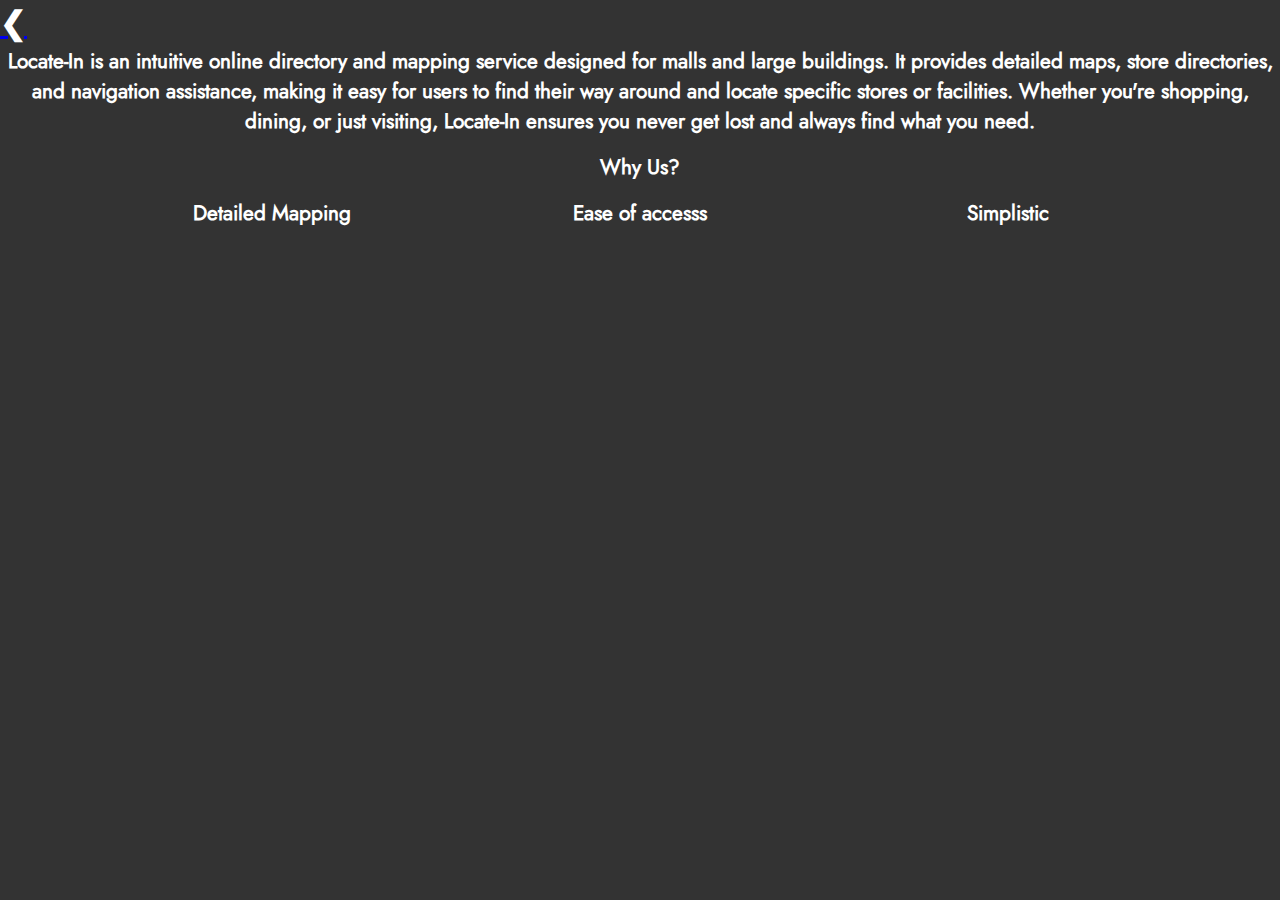
==== about.html @ 14023878 "Add files via upload" ====
<!DOCTYPE html>
<html lang="en">
<head>
    <meta charset="UTF-8">
    <meta name="viewport" content="width=device-width, initial-scale=1.0">
    <title>Locate-In</title>
    <link rel="stylesheet" href="/css/util.css">
    <link rel="stylesheet" href="/css/main.css">
    <link rel="stylesheet" href="/css/color.css">
    <link rel="stylesheet" href="/css/font.css">
</head>
<body class="bg gray flex">
    <div class="flex flow-column wrap gap gap-4 w100">
        <a href="home.html"><h1 id="arrow" class="text white">&#10094</h1></a>
        <div class="flex flow-column justify-center align-center" id="about-content">
            <h2 class="text white center">Locate-In is an intuitive online directory and mapping service designed for malls and large buildings. It provides detailed maps, store directories, and navigation assistance, making it easy for users to find their way around and locate specific stores or facilities. Whether you're shopping, dining, or just visiting, Locate-In ensures you never get lost and always find what you need.</h2>
            <h2 class="text white margin mt-4">Why Us?</h2>
            <div class="flex justify-evenly w100 margin mt-4" id="about-why">
                <div class="flex flow-column w15" id="text-about">
                    <h2 class="text white center">Detailed Mapping</h2>
                    <img class="margin mt-4 border rad-1" src="/img/about-1.jpg" alt="">
                </div>
                <div class="flex flow-column w15" id="text-about">
                    <h2 class="text white center">Ease of accesss</h2>
                    <img class="margin mt-4 border rad-1" src="/img/about-2.png" alt="">
                </div>
                <div class="flex flow-column w15" id="text-about">
                    <h2 class="text white center">Simplistic</h2>
                    <img class="margin mt-4 border rad-1" src="/img/about-3.png" alt="">
                </div>
            </div>
        </div>
    </div>
</body>
</html>
---- css/util.css ----
body{
    margin: 0;
}

h1,
h2,
h3,
h4,
h5,
h6 {
  margin: 0;
  font-weight: 600;
}

h5{
  font-size: 1rem;
}
h4{
  font-size: 1.1rem;
}
h3{
  font-size: 1.2rem;
}
h2{
  font-size: 1.3rem;
}
h1{
  font-size: 2rem;
}

a{
  font-size: 0.8rem;
}

/* width */
::-webkit-scrollbar {
  width: 10px;
}

/* Track */
::-webkit-scrollbar-track {
  background: var(--dark-gray);
}

/* Handle */
::-webkit-scrollbar-thumb {
  background: var(--primary-gray);
  border-radius: 10px;
}

/* Handle on hover */
::-webkit-scrollbar-thumb:hover {
  background: #555;
}

.flex {
  display: flex;

  &.flow-wrap {
    flex-flow: wrap;
  }
  &.flow-column {
    flex-flow: column;
  }
  &.align-center {
    align-items: center;
  }
  &.space-between {
    justify-content: space-between;
  }
  &.justify-center {
    justify-content: center;
  }
  &.justify-evenly{
    justify-content: space-evenly;
  }
  &.wrap{
    flex-wrap: wrap;
  }
}

  &.gap {
    &.gap-0-5 {
      gap: 0.25rem;
    }
    &.gap-1 {
      gap: 0.5rem;
    }
    &.gap-1-5 {
      gap: 0.75rem;
    }
    &.gap-2 {
      gap: 1rem;
    }
    &.gap-2-5 {
      gap: 1.25rem;
    }
    &.gap-3 {
      gap: 1.5rem;
    }
    &.gap-4 {
      gap: 2rem;
  }
}

.text{
  transition: .5s;

  /* Colors */
  &.white{
    color: #fff;
  }
  &.gray{
    color: var(--grey);
  }
  &.dark-gray{
    color: var(--dark-gray);
  }
  &.green{
    color: var(--green);
  }
  &.red{
    color: rgb(163, 59, 59);
  }

  /* Deco */
  &.underline{
    text-decoration: underline;
    text-underline-offset: 8px;
  }

  &.strikethrough{
    text-decoration: line-through;
  }

  /* Alignmen */
  &.center{
    text-align: center;
  }
}

.pointer{
  cursor: pointer;
}

.w100{
  width: 100%;
}

.w50{
  width: 50%;
}

.w30{
  width: 30%;
}

.w15{
  width: 15%;
}

.w2{
  width: 2vw;
}

.w15{
  width: 15vw;
}

.h100{
  height: 100%;
}

.h50{
  height: 50%;
}

.border{
  /* border style */
  &.border-solid{
    border-style: solid;
  }

  /* border width */
  &.border-w2{
    border-width: 2px;
  }
  *.border-w8{
    border-width: 8px;
  }

  /* border color */
  &.border-white{
    border-color: white;
  }
  &.border-pink{
    border-color: var(--shade-pink);
  }

  /* radius */
  &.rad-1{
    border-radius: .75rem;
  }
  &.rad-50{
    border-radius: 50%;
  }
}

.margin{
  &.mr-1{
    margin-right: .25rem;
  }
  &.mr-2{
    margin-right: .5rem;
  }
  &.mr-3{
    margin-right: .75rem;
  }
  &.mr-4{
    margin-right: 1rem;
  }
  &.auto{
    margin: 0 auto;
  }

  &.ml-1{
    margin-left: .25rem;
  }
  &.ml-2{
    margin-left: .5rem;
  }
  &.ml-3{
    margin-left: .75rem;
  }
  &.ml-4{
    margin-left: 1rem;
  }&.ml-auto{
    margin-left: auto;
  }

  &.mt-1{
    margin-top: .25rem;
  }
  &.mt-2{
    margin-top: .5rem;
  }
  &.mt-3{
    margin-top: .75rem;
  }
  &.mt-4{
    margin-top: 1rem;
  }
  &.mt-6{
    margin-top: 1.5rem;
  }
  &.mt-10{
    margin-top: 3rem;
  }
}

.bg{
  &.gray{
    background-color: var(--primary-gray);
  }
  &.d-gray{
    background-color: var(--dark-gray);
  }
}

.cover{
  object-fit: cover;
}

.h100vh{
  height: 100vh;
}
---- css/main.css ----
body{
    height: 100vh;
    width: 100vw;
    font-family: Josh;
    overflow-y: hidden;
}

body::-webkit-scrollbar {
    display: none;
    scrollbar-width: none;
    -ms-overflow-style: none;
}

#link{
    color: white;
    transition: all 0.2s ease;
}

#link:hover{
    color: var(--green);
    font-size: 13.5px;
}

#logo{
    letter-spacing: 8px;
    font-size: 2.4rem;
}

button{
    background-color: transparent;
    border: none;
}

#regist-box{
    width: 50vw;
    padding: 10vh 0.1vw;
    text-wrap: wrap;
    box-shadow: 0px 0 10px rgba(0, 0, 0, 0.2);
}

#regist-box button{
    color: white;
    background-color: var(--green);
    border-radius: 15px;
    padding: 1vh 2vw;
}

#regist-box h5{
    color: red;
    font-weight: lighter;
}

input[type=text]{
    border-radius: 15px;
    background-color: var(--dark-gray);
    font-size: 1.2rem;
    color: #ADADAD;
    padding: 1vh 1vw;
    border: none;
    box-shadow: 0px 0px 2px 0px rgb(0, 0, 0);
    transform: translateX(-5%);
}
input[type=email]{
    border-radius: 15px;
    background-color: var(--dark-gray);
    font-size: 1.2rem;
    color: #ADADAD;
    padding: 1vh 2vw;
    border: none;
}

input[type=password]{
    border-radius: 15px;
    background-color: var(--dark-gray);
    color: #ADADAD;
    font-size: 1.2rem;
    padding: 1vh 2vw;
    border: none;
}

#submit{
    font-size: 1rem;
    box-shadow: 0 2px 10px rgba(0, 0, 0, 0.3);
    transition: all 0.3s ease;
}

#submit:hover{
    font-size: 1.2rem;
    background-color: #689169;
    color: rgb(175, 175, 175);
}

#sidebar{
    border-radius: 0 15px 15px 0;
    padding: 0 3vw;
    height: 100%;
    box-shadow: 0px 0px 10px 0px rgba(0, 0, 0, 0.7);
}


#sidebar-content{
    display: flex;
}

#sidebar-content h6{
    font-size: 20px;
    margin-top: 20px;
    color: white;
}

.sidebar img{
    width: 20px;
}

.sidebar{
    border-radius: 0 10px 10px 0;
    padding: 0 3vw;
    height: 100%;
    position: fixed;
    top: 0;
    left: 0;
    height: 100vh;
    width: 200px;
    z-index: 999;
    background-color: var(--dark-gray);
    box-shadow: 0 2px 10px rgba(0, 0, 0, 0.4);
    flex-direction: column;
    align-items: flex-start;
    justify-content: flex-start;
    padding: 40px;
    display: none;
    list-style: none;
}

#settings, #settingsSide{
    display: none;
    padding: 20px;
    border-radius: 20px;
    border-style:solid;
    border-width:8px;
    border-color:#333333;
}

#settings-content, #settingsSide-content{
    height: 50%;
    overflow-y: scroll;
    padding: 0px 0px 20px 20px;
    margin-top: 10px;
}

#settings-content a, #settingsSide-content a{
    text-decoration: none;
}

#settings-symbol img, #settingsSide-symbol img{
    margin-top: 20px;
    transition: all ease-in-out 300ms;
}

#settings-symbol img:hover, #settingsSide-symbol img:hover{
    transform: rotate(90deg);
}

#settingsSide-symbol {
    margin-bottom: auto;
}

#burger{
    display: none;
}

#feature img,#feature-side img{
    width: 40px;
    height: 40px;
}

#map{
    transform: translateY(10%);
}

.map-1{
    width: 60%;
    z-index: 999;
    transform: translateY(50%);
}.map-2{
    width: 60%;
    z-index: 998;
}.map-3{
    width: 60%;
    transform: translateY(-50%);
    z-index: 997;
}.map-4{
    width: 60%;
    transform: translateY(-100%);
    z-index: 996;
}

#view-all img{
    transition: all ease-in-out 200ms;
}

#view-all img:hover{
    width: 70%;
}

#view-map-1{
    display: none;
}#view-map-2{
    display: none;
}#view-map-3{
    display: none;
}#view-map-4{
    display: none;
}

#view-map-2 .map-container img{
    transform: translateY(37%);
}#view-map-3 .map-container img{
    transform: translateY(37%);
}#view-map-4 .map-container img{
    transform: translateY(50%);
}

#navLayer img{
    padding: 0.5vh;
    width: 20px;
    height: 20px;
    transition: all ease-in-out 200ms;
}

#layer{
    width: 30px;
    height: 30px;
}

#navLayer img:hover{
    width: 25px;
    height: 25px;
}

#navLayer{
    margin: 0 1vw 0 auto;
}

.map-container {
    position: relative;
}

.marker{
    position: absolute;
    contain: content;
    width: 2%; /* Adjust as necessary */
     height: 12%; /* Adjust as necessary */
    background: url('../img/location-marker.png') no-repeat center center;
    background-size: cover;
    z-index: 999;
    transition: all ease-in-out 200ms;
}

.marker:hover{
    width: 2.3%;
    height: 14.5%;
}

.marker1 { top: 90%; left: 46%;}
.marker2 { top: 76%; left: 54.5%;}
.marker3 { top: 50%; left: 55%;}
.marker4 { top: 75%; left: 30%;}
.marker5 { top: 100%; left: 45%;}
.marker6 { top: 74%; left: 62%;}
.marker7 { top: 50%; left: 64%;}
.marker8 { top: 100%; left: 32%;}
.marker9 { top: 122%; left: 36.5%;}
.marker10 { top: 122%; left: 36.5%;}
.marker11 { top: 105%; left: 65%;}
.marker12 { top: 60%; left: 43%;}

#view-tenant{
    position: absolute;
    background-color: var(--dark-gray);
    border-radius: 15px;
    bottom: 0;
    width: 70%;
    transform: translateY(-10vh);
}

#view-tenant img{
    padding: 4vh 2vw;
    width: 10vw;
    object-fit: contain;
}

#view-tenant h3{
    padding: 4vh 2vw;
}

#tenant-content img{
    margin-left: auto;
    width: 30px;
}

@media screen and (max-width: 768px) {
    #sidebar h1, #search, #feature{
        display: none;
    }

    #content{
        flex-flow: column;
        position: sticky;
        gap: 10px;
    }

    input[type=text]{
        font-size: 1rem;
    }

    #sidebar {
        border-radius: 0px;
        height: fit-content;
        padding: 2vh;
    }

    #burger{
        margin-left:20px;
        display: flex;
        align-items: center; 
    }

    #burger img{
        width: 20px;
        transition: all 0.3s ease;
    }

    #burger img:hover{
        width: 23px;
    }

    #regist-box{
        min-width: 45vh;
        padding: 10vh 0.1vw ;
        text-wrap: wrap;
    }

    #view-tenant{
        transform: translateY(60vh);
        margin-bottom: 10px;
    }

    #view-tenant img{
        width: 100px;
        padding: 1vh 1vw;
    }

    #tenant-content img{
        width: 30px;
    }

    #view-tenant h3{
        font-size: 0.8rem;
    }
}
---- css/color.css ----
:root{
    --primary-gray: #333333;
    --dark-gray: #2B2B2B;
    --green: #ACE1AF;
}
---- css/font.css ----
@font-face {
    font-family: Josh;
    src: url(../fonts/Jost-Regular.ttf);
}
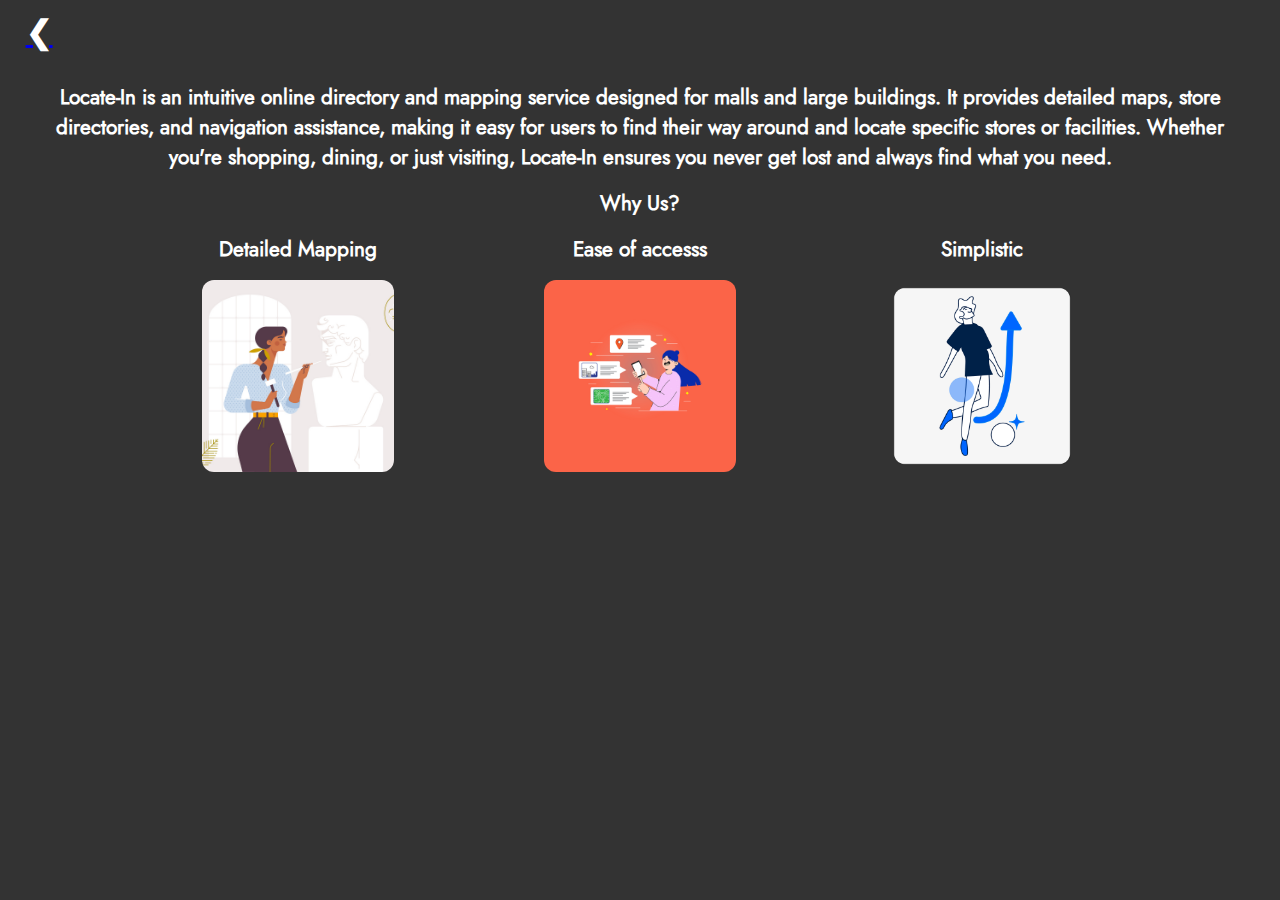
==== commit a35c485f: "Update about.html" ====
--- a/about.html
+++ b/about.html
@@ -4,32 +4,32 @@
     <meta charset="UTF-8">
     <meta name="viewport" content="width=device-width, initial-scale=1.0">
     <title>Locate-In</title>
-    <link rel="stylesheet" href="/css/util.css">
-    <link rel="stylesheet" href="/css/main.css">
-    <link rel="stylesheet" href="/css/color.css">
-    <link rel="stylesheet" href="/css/font.css">
+    <link rel="stylesheet" href="./css/util.css">
+    <link rel="stylesheet" href="./css/main.css">
+    <link rel="stylesheet" href="./css/color.css">
+    <link rel="stylesheet" href="./css/font.css">
 </head>
 <body class="bg gray flex">
     <div class="flex flow-column wrap gap gap-4 w100">
-        <a href="home.html"><h1 id="arrow" class="text white">&#10094</h1></a>
+        <a href="index.html"><h1 id="arrow" class="text white">&#10094</h1></a>
         <div class="flex flow-column justify-center align-center" id="about-content">
             <h2 class="text white center">Locate-In is an intuitive online directory and mapping service designed for malls and large buildings. It provides detailed maps, store directories, and navigation assistance, making it easy for users to find their way around and locate specific stores or facilities. Whether you're shopping, dining, or just visiting, Locate-In ensures you never get lost and always find what you need.</h2>
             <h2 class="text white margin mt-4">Why Us?</h2>
             <div class="flex justify-evenly w100 margin mt-4" id="about-why">
                 <div class="flex flow-column w15" id="text-about">
                     <h2 class="text white center">Detailed Mapping</h2>
-                    <img class="margin mt-4 border rad-1" src="/img/about-1.jpg" alt="">
+                    <img class="margin mt-4 border rad-1" src="./img/about-1.jpg" alt="">
                 </div>
                 <div class="flex flow-column w15" id="text-about">
                     <h2 class="text white center">Ease of accesss</h2>
-                    <img class="margin mt-4 border rad-1" src="/img/about-2.png" alt="">
+                    <img class="margin mt-4 border rad-1" src="./img/about-2.png" alt="">
                 </div>
                 <div class="flex flow-column w15" id="text-about">
                     <h2 class="text white center">Simplistic</h2>
-                    <img class="margin mt-4 border rad-1" src="/img/about-3.png" alt="">
+                    <img class="margin mt-4 border rad-1" src="./img/about-3.png" alt="">
                 </div>
             </div>
         </div>
     </div>
 </body>
-</html>+</html>
--- a/css/util.css
+++ b/css/util.css
@@ -1,5 +1,9 @@
 body{
     margin: 0;
+}
+
+.y-hidden{
+  overflow-y: hidden;
 }
 
 h1,
--- a/css/main.css
+++ b/css/main.css
@@ -2,13 +2,12 @@
     height: 100vh;
     width: 100vw;
     font-family: Josh;
-    overflow-y: hidden;
 }
 
 body::-webkit-scrollbar {
     display: none;
+    -ms-overflow-style: none;
     scrollbar-width: none;
-    -ms-overflow-style: none;
 }
 
 #link{
@@ -77,6 +76,52 @@
     padding: 1vh 2vw;
     border: none;
 }
+
+input[type=name]{
+    border-radius: 15px;
+    background-color: var(--dark-gray);
+    font-size: 1.2rem;
+    color: #ADADAD;
+    padding: 1vh 2vw;
+    border: none;
+}
+
+input[type=subject]{
+    border-radius: 15px;
+    background-color: var(--dark-gray);
+    font-size: 1.2rem;
+    color: #ADADAD;
+    padding: 1vh 2vw;
+    border: none;
+}
+
+input[type=feedback]{
+    border-radius: 15px;
+    background-color: var(--dark-gray);
+    font-size: 1.2rem;
+    color: #ADADAD;
+    padding: 1vh 2vw;
+    border: none;
+    height: 200px;
+
+    padding-top: 0;
+    box-sizing: border-box;
+    display: flex;
+    align-items: flex-start; /* Align content to the top */
+}
+
+input[type=feedback]::placeholder{
+    text-align: left;
+    padding-top: -100vh;
+    margin: 0;
+    transform: translateY(-300%);
+}
+
+/* ──────▄▌▐▀▀▀▀▀▀▀▀▀▀▀▀▀▀▀▀▌
+───▄▄██▌█ beep beep--------------
+▄▄▄▌▐██▌█ -20rr delivery------------
+███████▌█▄▄▄▄▄▄▄▄▄▄▄▄▄▄▄▄▄▄▄▌
+▀(@)▀▀▀▀(@)(@)▀▀▀▀▀▀▀▀▀▀▀(@)▀ */
 
 #submit{
     font-size: 1rem;
@@ -203,7 +248,9 @@
     width: 70%;
 }
 
-#view-map-1{
+#view-all{
+    /* display: none; */
+}#view-map-1{
     display: none;
 }#view-map-2{
     display: none;
@@ -299,6 +346,39 @@
     width: 30px;
 }
 
+#arrow{
+    padding: 1vh 2vw;
+}
+
+#help-content{
+    margin-left: 2vw;
+    height: 100vh;
+}
+
+#help-content img{
+    width: 50%;;
+}
+
+#help-illust{
+    position: relative;
+    width: 50vw;
+    height: 100vh;
+}
+
+#help-illust img{
+    width: 45%;
+}
+
+#about-content{
+    padding: 2vh 4vw;
+}
+
+#about-content img{
+    aspect-ratio: 2/2;
+    object-fit: cover;
+}
+
+
 @media screen and (max-width: 768px) {
     #sidebar h1, #search, #feature{
         display: none;
@@ -358,4 +438,31 @@
     #view-tenant h3{
         font-size: 0.8rem;
     }
-}
+
+    #help-content h3{
+        font-size: 0.8rem;
+    }
+
+    #help-content img{
+        width: 100%;
+    }
+
+    #about-content h2{
+        font-size: 1rem;
+    }
+
+    #about-why img{
+        width: 40%;
+        margin: 0 auto;
+    }
+
+    #about-why{
+        flex-flow: column;
+        justify-content: center;
+        align-items: center;
+    }
+
+    #text-about{
+        width: 100%;
+    }
+}
